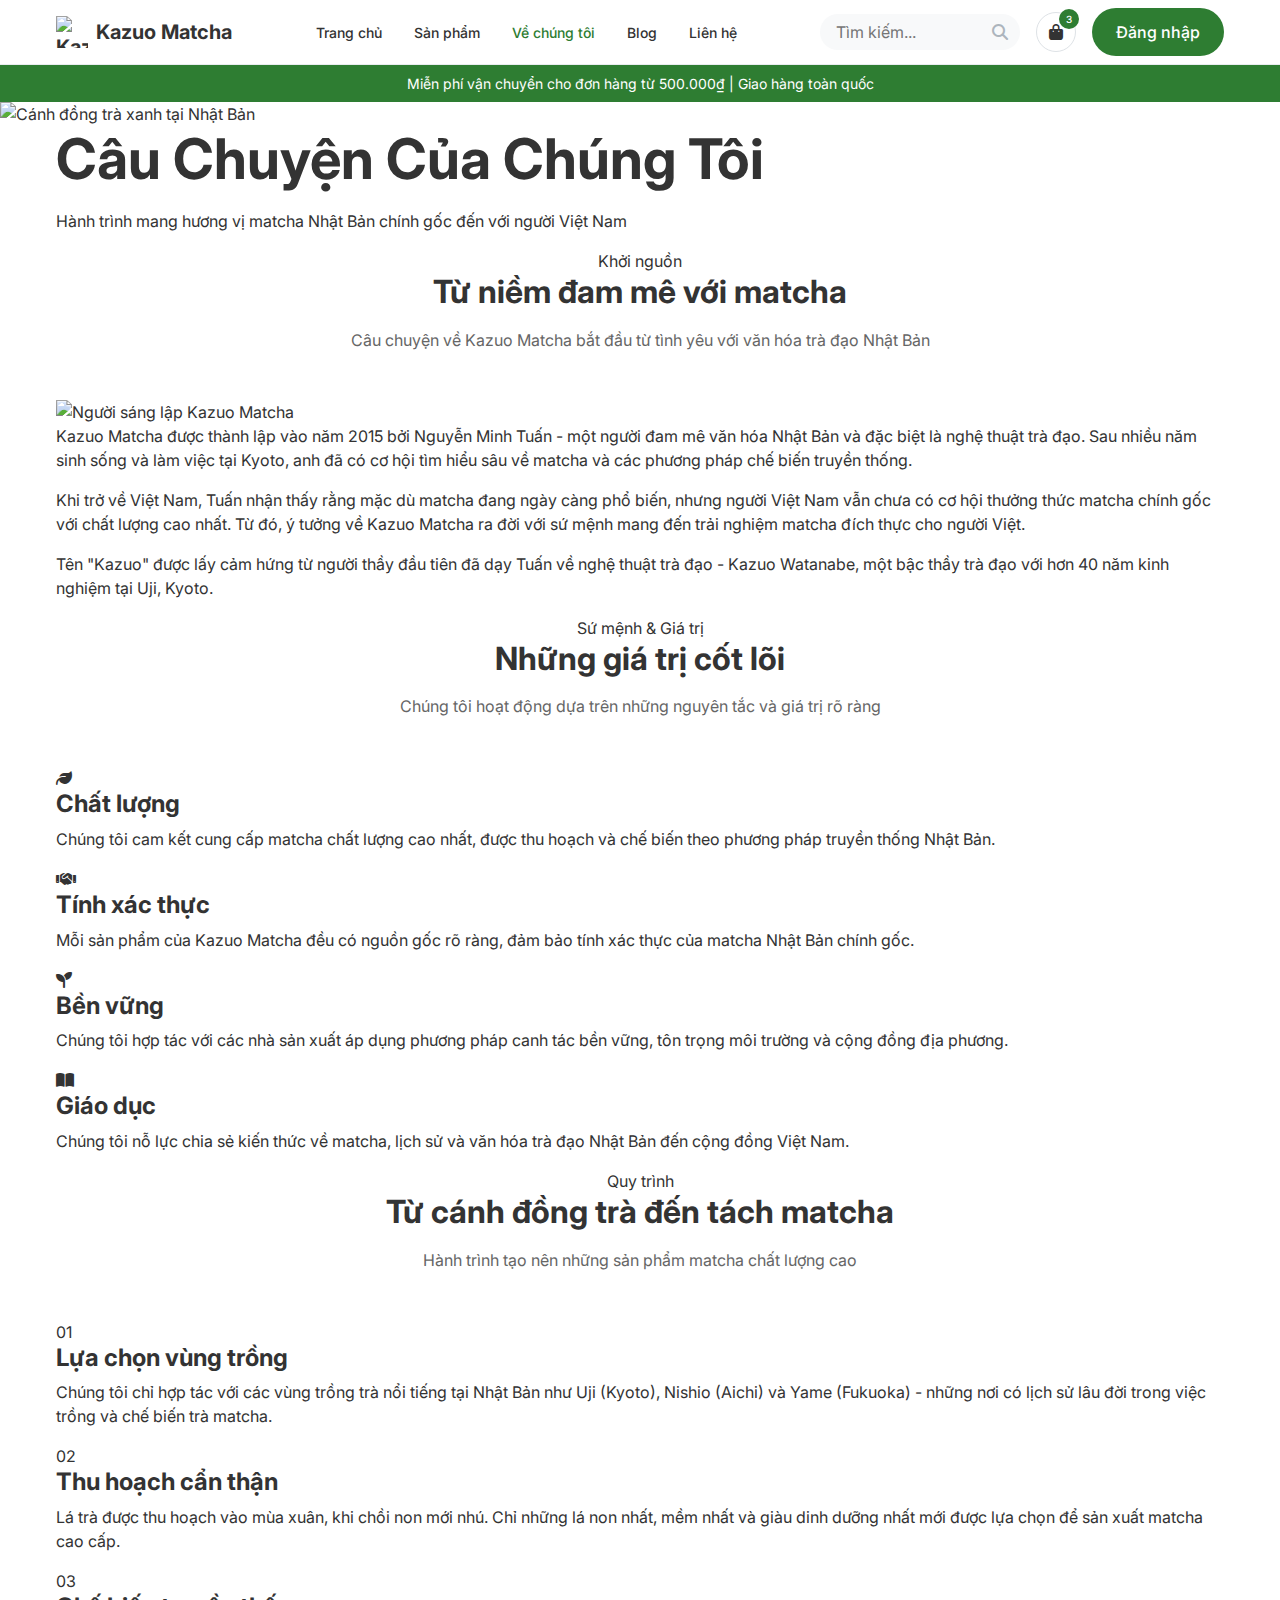
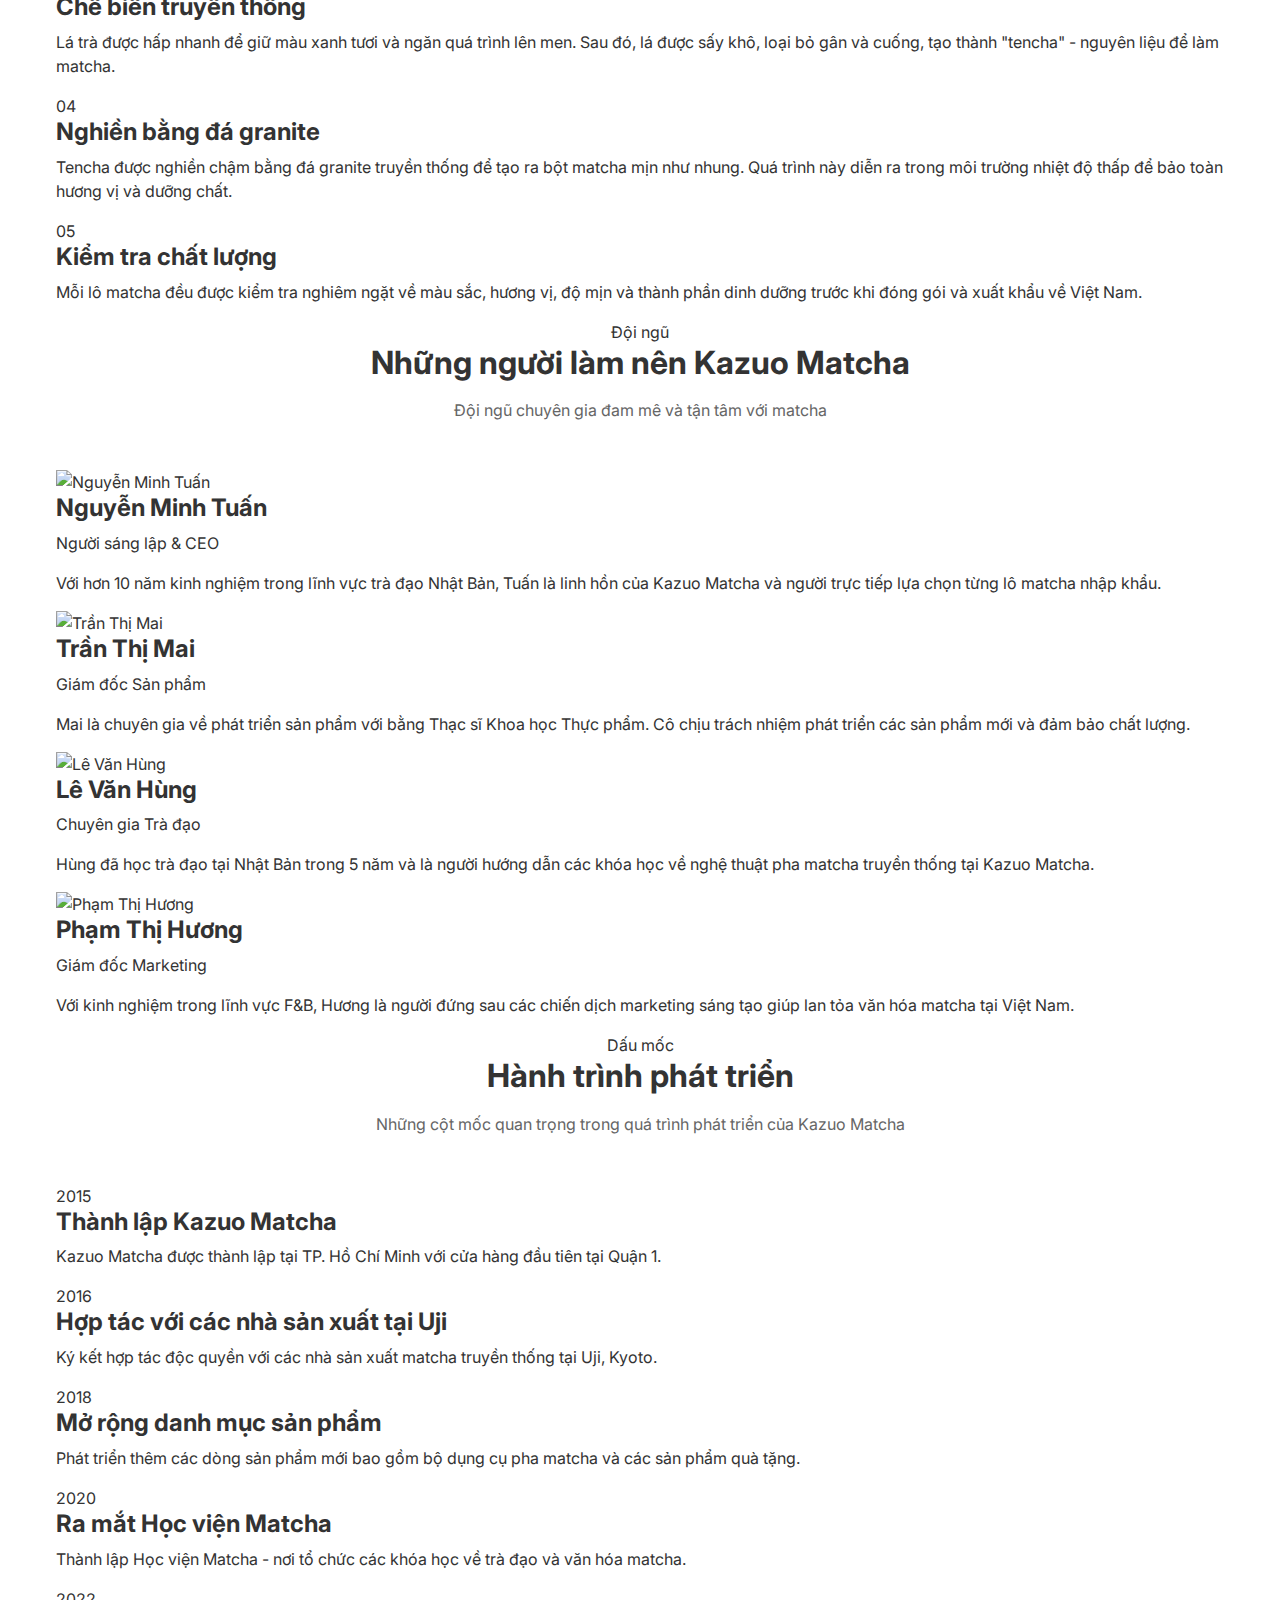
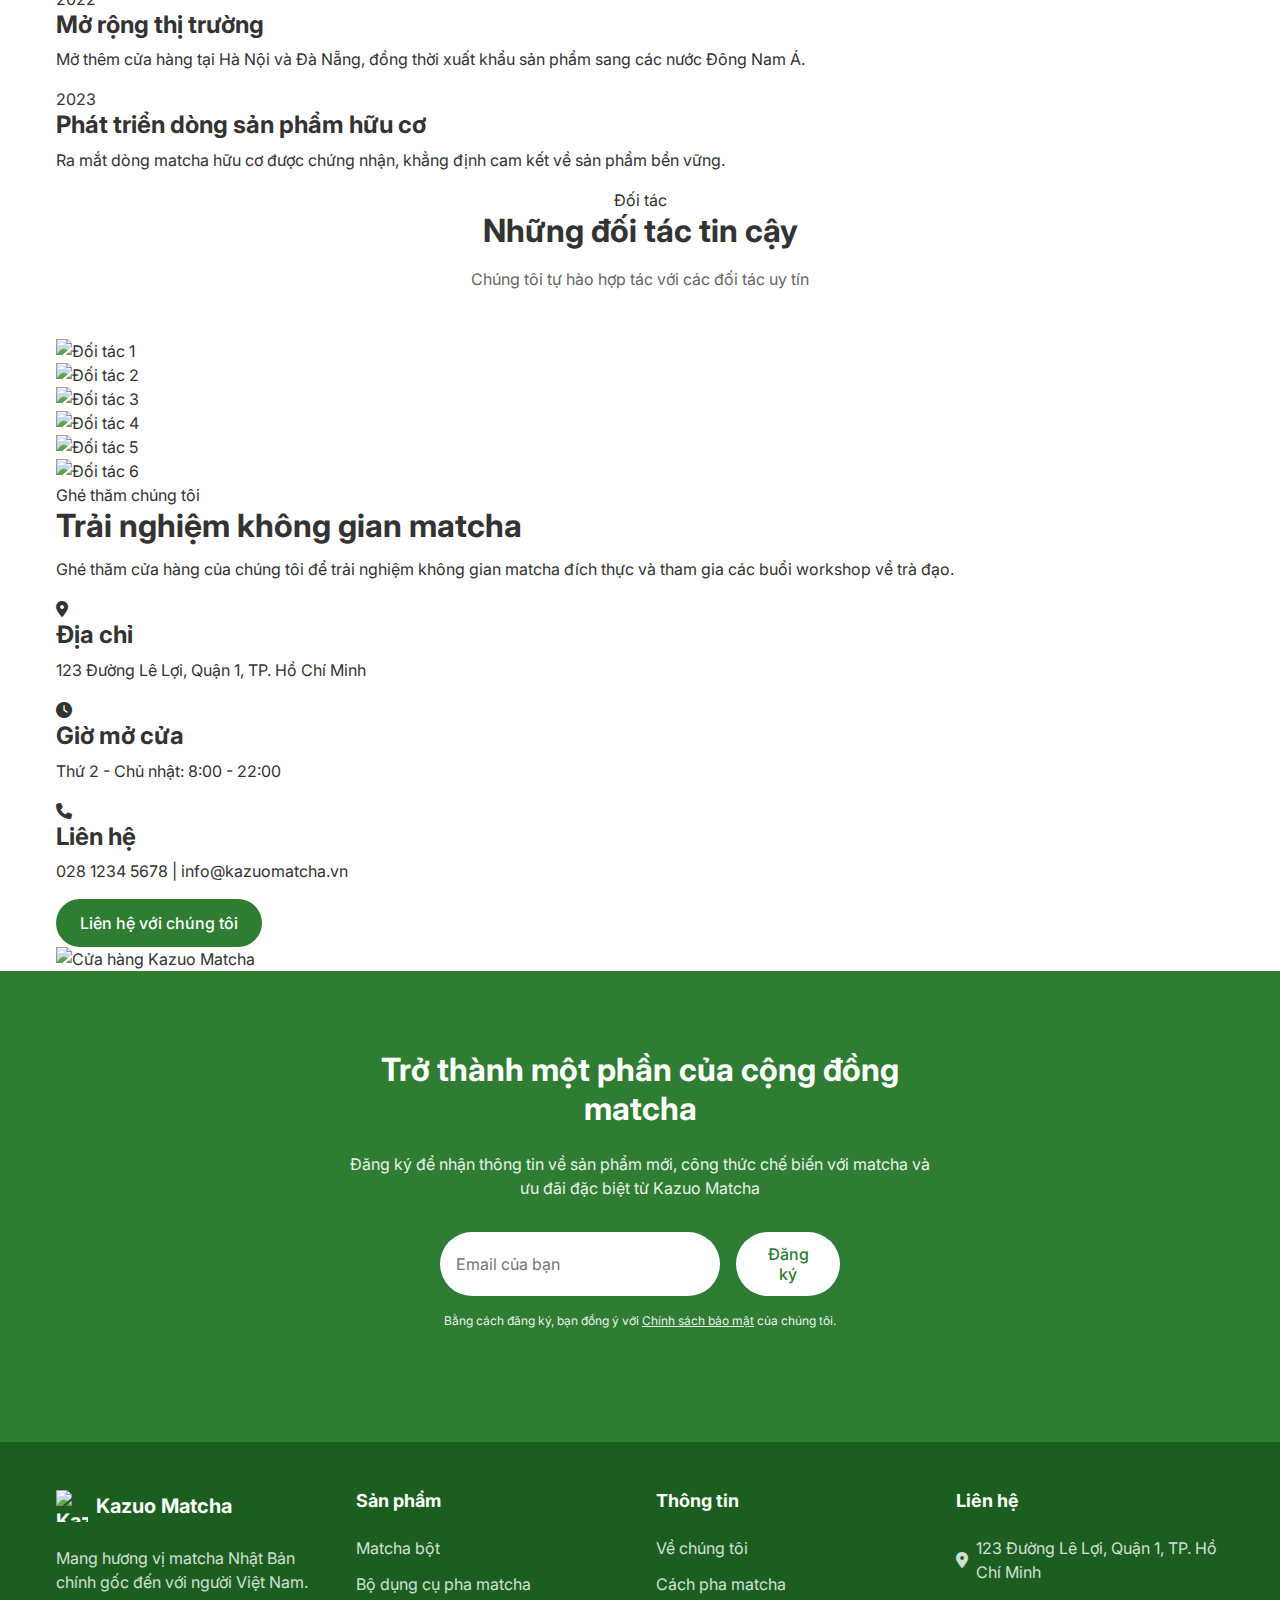
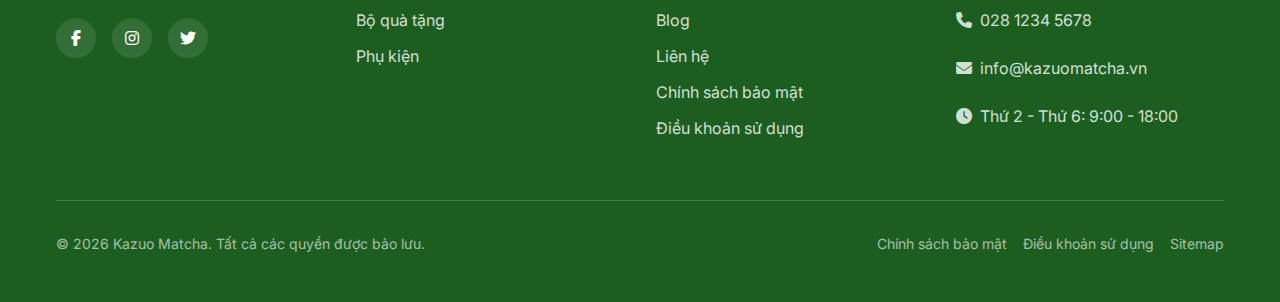
==== about.html @ 196b26e9 "first commit" ====
<!DOCTYPE html>
<html lang="vi">
<head>
  <meta charset="UTF-8">
  <meta name="viewport" content="width=device-width, initial-scale=1.0">
  <title>Về Chúng Tôi - Kazuo Matcha</title>
  <link rel="stylesheet" href="styles.css">
  <link rel="stylesheet" href="about.css">
  <link rel="stylesheet" href="https://cdnjs.cloudflare.com/ajax/libs/font-awesome/6.4.0/css/all.min.css">
  <link href="https://fonts.googleapis.com/css2?family=Inter:wght@400;500;600;700&display=swap" rel="stylesheet">
</head>
<body>
  <!-- Header -->
  <header class="header">
    <div class="container">
      <div class="header-content">
        <a href="/" class="logo">
          <img src="https://via.placeholder.com/32" alt="Kazuo Matcha Logo">
          <span>Kazuo Matcha</span>
        </a>
        <nav class="main-nav">
          <ul>
            <li><a href="/">Trang chủ</a></li>
            <li><a href="/products.html">Sản phẩm</a></li>
            <li><a href="/about.html" class="active">Về chúng tôi</a></li>
            <li><a href="/blog.html">Blog</a></li>
            <li><a href="/contact.html">Liên hệ</a></li>
          </ul>
        </nav>
        <div class="header-actions">
          <div class="search-box">
            <input type="text" placeholder="Tìm kiếm...">
            <button><i class="fas fa-search"></i></button>
          </div>
          <a href="/cart.html" class="cart-btn">
            <i class="fas fa-shopping-bag"></i>
            <span class="cart-count">3</span>
          </a>
          <a href="/login.html" class="btn btn-primary">Đăng nhập</a>
          <button class="mobile-menu-btn">
            <i class="fas fa-bars"></i>
          </button>
        </div>
      </div>
    </div>
  </header>

  <!-- Mobile Menu -->
  <div class="mobile-menu">
    <div class="mobile-menu-header">
      <a href="/" class="logo">
        <img src="https://via.placeholder.com/32" alt="Kazuo Matcha Logo">
        <span>Kazuo Matcha</span>
      </a>
      <button class="mobile-menu-close"><i class="fas fa-times"></i></button>
    </div>
    <nav>
      <ul>
        <li><a href="/">Trang chủ</a></li>
        <li><a href="/products.html">Sản phẩm</a></li>
        <li><a href="/about.html" class="active">Về chúng tôi</a></li>
        <li><a href="/blog.html">Blog</a></li>
        <li><a href="/contact.html">Liên hệ</a></li>
      </ul>
    </nav>
    <div class="mobile-menu-footer">
      <a href="/login.html" class="btn btn-primary btn-block">Đăng nhập</a>
    </div>
  </div>

  <main>
    <!-- Announcement Bar -->
    <div class="announcement-bar">
      <div class="container">
        Miễn phí vận chuyển cho đơn hàng từ 500.000₫ | Giao hàng toàn quốc
      </div>
    </div>

    <!-- Hero Section -->
    <section class="about-hero">
      <div class="about-hero-overlay"></div>
      <div class="about-hero-image">
        <img src="https://via.placeholder.com/1920x600" alt="Cánh đồng trà xanh tại Nhật Bản">
      </div>
      <div class="container">
        <div class="about-hero-content">
          <h1>Câu Chuyện Của Chúng Tôi</h1>
          <p>Hành trình mang hương vị matcha Nhật Bản chính gốc đến với người Việt Nam</p>
        </div>
      </div>
    </section>

    <!-- Our Story Section -->
    <section class="our-story">
      <div class="container">
        <div class="section-header text-center">
          <span class="section-label">Khởi nguồn</span>
          <h2>Từ niềm đam mê với matcha</h2>
          <p>Câu chuyện về Kazuo Matcha bắt đầu từ tình yêu với văn hóa trà đạo Nhật Bản</p>
        </div>
        <div class="story-content">
          <div class="story-image">
            <img src="https://via.placeholder.com/600x400" alt="Người sáng lập Kazuo Matcha">
          </div>
          <div class="story-text">
            <p>Kazuo Matcha được thành lập vào năm 2015 bởi Nguyễn Minh Tuấn - một người đam mê văn hóa Nhật Bản và đặc biệt là nghệ thuật trà đạo. Sau nhiều năm sinh sống và làm việc tại Kyoto, anh đã có cơ hội tìm hiểu sâu về matcha và các phương pháp chế biến truyền thống.</p>
            <p>Khi trở về Việt Nam, Tuấn nhận thấy rằng mặc dù matcha đang ngày càng phổ biến, nhưng người Việt Nam vẫn chưa có cơ hội thưởng thức matcha chính gốc với chất lượng cao nhất. Từ đó, ý tưởng về Kazuo Matcha ra đời với sứ mệnh mang đến trải nghiệm matcha đích thực cho người Việt.</p>
            <p>Tên "Kazuo" được lấy cảm hứng từ người thầy đầu tiên đã dạy Tuấn về nghệ thuật trà đạo - Kazuo Watanabe, một bậc thầy trà đạo với hơn 40 năm kinh nghiệm tại Uji, Kyoto.</p>
          </div>
        </div>
      </div>
    </section>

    <!-- Mission & Values -->
    <section class="mission-values">
      <div class="container">
        <div class="section-header text-center">
          <span class="section-label">Sứ mệnh & Giá trị</span>
          <h2>Những giá trị cốt lõi</h2>
          <p>Chúng tôi hoạt động dựa trên những nguyên tắc và giá trị rõ ràng</p>
        </div>
        <div class="values-grid">
          <div class="value-card">
            <div class="value-icon">
              <i class="fas fa-leaf"></i>
            </div>
            <h3>Chất lượng</h3>
            <p>Chúng tôi cam kết cung cấp matcha chất lượng cao nhất, được thu hoạch và chế biến theo phương pháp truyền thống Nhật Bản.</p>
          </div>
          <div class="value-card">
            <div class="value-icon">
              <i class="fas fa-handshake"></i>
            </div>
            <h3>Tính xác thực</h3>
            <p>Mỗi sản phẩm của Kazuo Matcha đều có nguồn gốc rõ ràng, đảm bảo tính xác thực của matcha Nhật Bản chính gốc.</p>
          </div>
          <div class="value-card">
            <div class="value-icon">
              <i class="fas fa-seedling"></i>
            </div>
            <h3>Bền vững</h3>
            <p>Chúng tôi hợp tác với các nhà sản xuất áp dụng phương pháp canh tác bền vững, tôn trọng môi trường và cộng đồng địa phương.</p>
          </div>
          <div class="value-card">
            <div class="value-icon">
              <i class="fas fa-book-open"></i>
            </div>
            <h3>Giáo dục</h3>
            <p>Chúng tôi nỗ lực chia sẻ kiến thức về matcha, lịch sử và văn hóa trà đạo Nhật Bản đến cộng đồng Việt Nam.</p>
          </div>
        </div>
      </div>
    </section>

    <!-- Our Process -->
    <section class="our-process">
      <div class="container">
        <div class="section-header text-center">
          <span class="section-label">Quy trình</span>
          <h2>Từ cánh đồng trà đến tách matcha</h2>
          <p>Hành trình tạo nên những sản phẩm matcha chất lượng cao</p>
        </div>
        <div class="process-timeline">
          <div class="timeline-item">
            <div class="timeline-number">01</div>
            <div class="timeline-content">
              <h3>Lựa chọn vùng trồng</h3>
              <p>Chúng tôi chỉ hợp tác với các vùng trồng trà nổi tiếng tại Nhật Bản như Uji (Kyoto), Nishio (Aichi) và Yame (Fukuoka) - những nơi có lịch sử lâu đời trong việc trồng và chế biến trà matcha.</p>
            </div>
          </div>
          <div class="timeline-item">
            <div class="timeline-number">02</div>
            <div class="timeline-content">
              <h3>Thu hoạch cẩn thận</h3>
              <p>Lá trà được thu hoạch vào mùa xuân, khi chồi non mới nhú. Chỉ những lá non nhất, mềm nhất và giàu dinh dưỡng nhất mới được lựa chọn để sản xuất matcha cao cấp.</p>
            </div>
          </div>
          <div class="timeline-item">
            <div class="timeline-number">03</div>
            <div class="timeline-content">
              <h3>Chế biến truyền thống</h3>
              <p>Lá trà được hấp nhanh để giữ màu xanh tươi và ngăn quá trình lên men. Sau đó, lá được sấy khô, loại bỏ gân và cuống, tạo thành "tencha" - nguyên liệu để làm matcha.</p>
            </div>
          </div>
          <div class="timeline-item">
            <div class="timeline-number">04</div>
            <div class="timeline-content">
              <h3>Nghiền bằng đá granite</h3>
              <p>Tencha được nghiền chậm bằng đá granite truyền thống để tạo ra bột matcha mịn như nhung. Quá trình này diễn ra trong môi trường nhiệt độ thấp để bảo toàn hương vị và dưỡng chất.</p>
            </div>
          </div>
          <div class="timeline-item">
            <div class="timeline-number">05</div>
            <div class="timeline-content">
              <h3>Kiểm tra chất lượng</h3>
              <p>Mỗi lô matcha đều được kiểm tra nghiêm ngặt về màu sắc, hương vị, độ mịn và thành phần dinh dưỡng trước khi đóng gói và xuất khẩu về Việt Nam.</p>
            </div>
          </div>
        </div>
      </div>
    </section>

    <!-- Our Team -->
    <section class="our-team">
      <div class="container">
        <div class="section-header text-center">
          <span class="section-label">Đội ngũ</span>
          <h2>Những người làm nên Kazuo Matcha</h2>
          <p>Đội ngũ chuyên gia đam mê và tận tâm với matcha</p>
        </div>
        <div class="team-grid">
          <div class="team-member">
            <div class="member-image">
              <img src="https://via.placeholder.com/300x300" alt="Nguyễn Minh Tuấn">
            </div>
            <h3>Nguyễn Minh Tuấn</h3>
            <p class="member-title">Người sáng lập & CEO</p>
            <p class="member-bio">Với hơn 10 năm kinh nghiệm trong lĩnh vực trà đạo Nhật Bản, Tuấn là linh hồn của Kazuo Matcha và người trực tiếp lựa chọn từng lô matcha nhập khẩu.</p>
          </div>
          <div class="team-member">
            <div class="member-image">
              <img src="https://via.placeholder.com/300x300" alt="Trần Thị Mai">
            </div>
            <h3>Trần Thị Mai</h3>
            <p class="member-title">Giám đốc Sản phẩm</p>
            <p class="member-bio">Mai là chuyên gia về phát triển sản phẩm với bằng Thạc sĩ Khoa học Thực phẩm. Cô chịu trách nhiệm phát triển các sản phẩm mới và đảm bảo chất lượng.</p>
          </div>
          <div class="team-member">
            <div class="member-image">
              <img src="https://via.placeholder.com/300x300" alt="Lê Văn Hùng">
            </div>
            <h3>Lê Văn Hùng</h3>
            <p class="member-title">Chuyên gia Trà đạo</p>
            <p class="member-bio">Hùng đã học trà đạo tại Nhật Bản trong 5 năm và là người hướng dẫn các khóa học về nghệ thuật pha matcha truyền thống tại Kazuo Matcha.</p>
          </div>
          <div class="team-member">
            <div class="member-image">
              <img src="https://via.placeholder.com/300x300" alt="Phạm Thị Hương">
            </div>
            <h3>Phạm Thị Hương</h3>
            <p class="member-title">Giám đốc Marketing</p>
            <p class="member-bio">Với kinh nghiệm trong lĩnh vực F&B, Hương là người đứng sau các chiến dịch marketing sáng tạo giúp lan tỏa văn hóa matcha tại Việt Nam.</p>
          </div>
        </div>
      </div>
    </section>

    <!-- Milestones -->
    <section class="milestones">
      <div class="container">
        <div class="section-header text-center">
          <span class="section-label">Dấu mốc</span>
          <h2>Hành trình phát triển</h2>
          <p>Những cột mốc quan trọng trong quá trình phát triển của Kazuo Matcha</p>
        </div>
        <div class="milestone-timeline">
          <div class="milestone-item">
            <div class="milestone-year">2015</div>
            <div class="milestone-content">
              <h3>Thành lập Kazuo Matcha</h3>
              <p>Kazuo Matcha được thành lập tại TP. Hồ Chí Minh với cửa hàng đầu tiên tại Quận 1.</p>
            </div>
          </div>
          <div class="milestone-item">
            <div class="milestone-year">2016</div>
            <div class="milestone-content">
              <h3>Hợp tác với các nhà sản xuất tại Uji</h3>
              <p>Ký kết hợp tác độc quyền với các nhà sản xuất matcha truyền thống tại Uji, Kyoto.</p>
            </div>
          </div>
          <div class="milestone-item">
            <div class="milestone-year">2018</div>
            <div class="milestone-content">
              <h3>Mở rộng danh mục sản phẩm</h3>
              <p>Phát triển thêm các dòng sản phẩm mới bao gồm bộ dụng cụ pha matcha và các sản phẩm quà tặng.</p>
            </div>
          </div>
          <div class="milestone-item">
            <div class="milestone-year">2020</div>
            <div class="milestone-content">
              <h3>Ra mắt Học viện Matcha</h3>
              <p>Thành lập Học viện Matcha - nơi tổ chức các khóa học về trà đạo và văn hóa matcha.</p>
            </div>
          </div>
          <div class="milestone-item">
            <div class="milestone-year">2022</div>
            <div class="milestone-content">
              <h3>Mở rộng thị trường</h3>
              <p>Mở thêm cửa hàng tại Hà Nội và Đà Nẵng, đồng thời xuất khẩu sản phẩm sang các nước Đông Nam Á.</p>
            </div>
          </div>
          <div class="milestone-item">
            <div class="milestone-year">2023</div>
            <div class="milestone-content">
              <h3>Phát triển dòng sản phẩm hữu cơ</h3>
              <p>Ra mắt dòng matcha hữu cơ được chứng nhận, khẳng định cam kết về sản phẩm bền vững.</p>
            </div>
          </div>
        </div>
      </div>
    </section>

    <!-- Partners -->
    <section class="partners">
      <div class="container">
        <div class="section-header text-center">
          <span class="section-label">Đối tác</span>
          <h2>Những đối tác tin cậy</h2>
          <p>Chúng tôi tự hào hợp tác với các đối tác uy tín</p>
        </div>
        <div class="partners-grid">
          <div class="partner-logo">
            <img src="https://via.placeholder.com/200x100?text=Partner+1" alt="Đối tác 1">
          </div>
          <div class="partner-logo">
            <img src="https://via.placeholder.com/200x100?text=Partner+2" alt="Đối tác 2">
          </div>
          <div class="partner-logo">
            <img src="https://via.placeholder.com/200x100?text=Partner+3" alt="Đối tác 3">
          </div>
          <div class="partner-logo">
            <img src="https://via.placeholder.com/200x100?text=Partner+4" alt="Đối tác 4">
          </div>
          <div class="partner-logo">
            <img src="https://via.placeholder.com/200x100?text=Partner+5" alt="Đối tác 5">
          </div>
          <div class="partner-logo">
            <img src="https://via.placeholder.com/200x100?text=Partner+6" alt="Đối tác 6">
          </div>
        </div>
      </div>
    </section>

    <!-- Visit Us -->
    <section class="visit-us">
      <div class="container">
        <div class="visit-us-content">
          <div class="visit-us-text">
            <span class="section-label">Ghé thăm chúng tôi</span>
            <h2>Trải nghiệm không gian matcha</h2>
            <p>Ghé thăm cửa hàng của chúng tôi để trải nghiệm không gian matcha đích thực và tham gia các buổi workshop về trà đạo.</p>
            <div class="visit-info">
              <div class="visit-info-item">
                <i class="fas fa-map-marker-alt"></i>
                <div>
                  <h3>Địa chỉ</h3>
                  <p>123 Đường Lê Lợi, Quận 1, TP. Hồ Chí Minh</p>
                </div>
              </div>
              <div class="visit-info-item">
                <i class="fas fa-clock"></i>
                <div>
                  <h3>Giờ mở cửa</h3>
                  <p>Thứ 2 - Chủ nhật: 8:00 - 22:00</p>
                </div>
              </div>
              <div class="visit-info-item">
                <i class="fas fa-phone"></i>
                <div>
                  <h3>Liên hệ</h3>
                  <p>028 1234 5678 | info@kazuomatcha.vn</p>
                </div>
              </div>
            </div>
            <a href="/contact.html" class="btn btn-primary">Liên hệ với chúng tôi</a>
          </div>
          <div class="visit-us-image">
            <img src="https://via.placeholder.com/600x400" alt="Cửa hàng Kazuo Matcha">
          </div>
        </div>
      </div>
    </section>

    <!-- CTA Section -->
    <section class="cta">
      <div class="container">
        <div class="cta-content">
          <h2>Trở thành một phần của cộng đồng matcha</h2>
          <p>Đăng ký để nhận thông tin về sản phẩm mới, công thức chế biến với matcha và ưu đãi đặc biệt từ Kazuo Matcha</p>
          <form class="newsletter-form">
            <input type="email" placeholder="Email của bạn" required>
            <button type="submit" class="btn btn-light">Đăng ký</button>
          </form>
          <p class="privacy-note">Bằng cách đăng ký, bạn đồng ý với <a href="/privacy.html">Chính sách bảo mật</a> của chúng tôi.</p>
        </div>
      </div>
    </section>
  </main>

  <!-- Footer -->
  <footer class="footer">
    <div class="container">
      <div class="footer-content">
        <div class="footer-column">
          <div class="footer-logo">
            <img src="https://via.placeholder.com/32" alt="Kazuo Matcha Logo">
            <span>Kazuo Matcha</span>
          </div>
          <p>Mang hương vị matcha Nhật Bản chính gốc đến với người Việt Nam.</p>
          <div class="social-links">
            <a href="#"><i class="fab fa-facebook-f"></i></a>
            <a href="#"><i class="fab fa-instagram"></i></a>
            <a href="#"><i class="fab fa-twitter"></i></a>
          </div>
        </div>
        <div class="footer-column">
          <h3>Sản phẩm</h3>
          <ul>
            <li><a href="#">Matcha bột</a></li>
            <li><a href="#">Bộ dụng cụ pha matcha</a></li>
            <li><a href="#">Bộ quà tặng</a></li>
            <li><a href="#">Phụ kiện</a></li>
          </ul>
        </div>
        <div class="footer-column">
          <h3>Thông tin</h3>
          <ul>
            <li><a href="#">Về chúng tôi</a></li>
            <li><a href="#">Cách pha matcha</a></li>
            <li><a href="#">Blog</a></li>
            <li><a href="#">Liên hệ</a></li>
            <li><a href="#">Chính sách bảo mật</a></li>
            <li><a href="#">Điều khoản sử dụng</a></li>
          </ul>
        </div>
        <div class="footer-column">
          <h3>Liên hệ</h3>
          <address>
            <p><i class="fas fa-map-marker-alt"></i> 123 Đường Lê Lợi, Quận 1, TP. Hồ Chí Minh</p>
            <p><i class="fas fa-phone"></i> 028 1234 5678</p>
            <p><i class="fas fa-envelope"></i> info@kazuomatcha.vn</p>
            <p><i class="fas fa-clock"></i> Thứ 2 - Thứ 6: 9:00 - 18:00</p>
          </address>
        </div>
      </div>
      <div class="footer-bottom">
        <p>&copy; <span id="current-year"></span> Kazuo Matcha. Tất cả các quyền được bảo lưu.</p>
        <div class="footer-links">
          <a href="#">Chính sách bảo mật</a>
          <a href="#">Điều khoản sử dụng</a>
          <a href="#">Sitemap</a>
        </div>
      </div>
    </div>
  </footer>

  <script src="script.js"></script>
</body>
</html>
---- styles.css ----
/* Base Styles */
:root {
    --primary: #2e7d32;
    --primary-dark: #1b5e20;
    --primary-light: #4caf50;
    --primary-bg: rgba(46, 125, 50, 0.1);
    --secondary: #f5f5f5;
    --text: #333333;
    --text-light: #666666;
    --text-lighter: #999999;
    --white: #ffffff;
    --black: #000000;
    --gray-100: #f8f9fa;
    --gray-200: #e9ecef;
    --gray-300: #dee2e6;
    --gray-400: #ced4da;
    --gray-500: #adb5bd;
    --gray-600: #6c757d;
    --gray-700: #495057;
    --gray-800: #343a40;
    --gray-900: #212529;
    --red: #dc3545;
    --yellow: #ffc107;
    --amber: #ff9800;
    --green-900: #1b5e20;
    --border-radius: 0.5rem;
    --border-radius-lg: 0.75rem;
    --border-radius-xl: 1rem;
    --border-radius-full: 9999px;
    --box-shadow: 0 4px 6px -1px rgba(0, 0, 0, 0.1), 0 2px 4px -1px rgba(0, 0, 0, 0.06);
    --box-shadow-md: 0 10px 15px -3px rgba(0, 0, 0, 0.1), 0 4px 6px -2px rgba(0, 0, 0, 0.05);
    --transition: all 0.3s ease;
  }
  
  * {
    margin: 0;
    padding: 0;
    box-sizing: border-box;
  }
  
  html {
    font-size: 16px;
    scroll-behavior: smooth;
  }
  
  body {
    font-family: "Inter", sans-serif;
    line-height: 1.5;
    color: var(--text);
    background-color: var(--white);
  }
  
  a {
    text-decoration: none;
    color: inherit;
    transition: var(--transition);
  }
  
  ul {
    list-style: none;
  }
  
  img {
    max-width: 100%;
    height: auto;
    display: block;
  }
  
  button,
  input,
  textarea,
  select {
    font-family: inherit;
    font-size: inherit;
    outline: none;
    border: none;
  }
  
  button {
    cursor: pointer;
    background: none;
  }
  
  .container {
    width: 100%;
    max-width: 1200px;
    margin: 0 auto;
    padding: 0 1rem;
  }
  
  .text-center {
    text-align: center;
  }
  
  /* Typography */
  h1,
  h2,
  h3,
  h4,
  h5,
  h6 {
    font-weight: 700;
    line-height: 1.2;
  }
  
  h1 {
    font-size: 2.5rem;
    margin-bottom: 1rem;
  }
  
  h2 {
    font-size: 2rem;
    margin-bottom: 0.75rem;
  }
  
  h3 {
    font-size: 1.5rem;
    margin-bottom: 0.5rem;
  }
  
  p {
    margin-bottom: 1rem;
  }
  
  /* Buttons */
  .btn {
    display: inline-flex;
    align-items: center;
    justify-content: center;
    padding: 0.75rem 1.5rem;
    border-radius: var(--border-radius-full);
    font-weight: 500;
    transition: var(--transition);
    text-align: center;
  }
  
  .btn-sm {
    padding: 0.5rem 1rem;
    font-size: 0.875rem;
  }
  
  .btn-block {
    display: block;
    width: 100%;
  }
  
  .btn-primary {
    background-color: var(--primary);
    color: var(--white);
  }
  
  .btn-primary:hover {
    background-color: var(--primary-dark);
  }
  
  .btn-secondary {
    background-color: var(--secondary);
    color: var(--text);
  }
  
  .btn-secondary:hover {
    background-color: var(--gray-300);
  }
  
  .btn-light {
    background-color: var(--white);
    color: var(--primary);
  }
  
  .btn-light:hover {
    background-color: var(--gray-100);
  }
  
  .btn-outline {
    background-color: transparent;
    border: 1px solid var(--gray-300);
    color: var(--text);
  }
  
  .btn-outline:hover {
    background-color: var(--gray-100);
  }
  
  .btn-outline-light {
    background-color: transparent;
    border: 1px solid var(--white);
    color: var(--white);
  }
  
  .btn-outline-light:hover {
    background-color: rgba(255, 255, 255, 0.2);
  }
  
  /* Badges */
  .badge {
    display: inline-block;
    padding: 0.25rem 0.75rem;
    border-radius: var(--border-radius-full);
    font-size: 0.75rem;
    font-weight: 500;
    background-color: rgba(255, 255, 255, 0.2);
    color: var(--white);
  }
  
  .product-badge {
    position: absolute;
    top: 0.75rem;
    left: 0.75rem;
    z-index: 10;
    padding: 0.25rem 0.75rem;
    border-radius: var(--border-radius-full);
    font-size: 0.75rem;
    font-weight: 500;
  }
  
  .bestseller {
    background-color: var(--primary);
    color: var(--white);
  }
  
  .sale {
    background-color: var(--red);
    color: var(--white);
  }
  
  .new {
    background-color: var(--amber);
    color: var(--white);
  }
  
  /* Header */
  .header {
    position: sticky;
    top: 0;
    z-index: 100;
    background-color: var(--white);
    border-bottom: 1px solid var(--gray-200);
    backdrop-filter: blur(10px);
  }
  
  .header-content {
    display: flex;
    align-items: center;
    justify-content: space-between;
    height: 4rem;
  }
  
  .logo {
    display: flex;
    align-items: center;
    gap: 0.5rem;
    font-weight: 700;
    font-size: 1.25rem;
  }
  
  .logo img {
    width: 2rem;
    height: 2rem;
  }
  
  .main-nav {
    display: none;
  }
  
  .main-nav ul {
    display: flex;
    gap: 2rem;
  }
  
  .main-nav a {
    font-size: 0.875rem;
    font-weight: 500;
  }
  
  .main-nav a:hover,
  .main-nav a.active {
    color: var(--primary);
  }
  
  .header-actions {
    display: flex;
    align-items: center;
    gap: 1rem;
  }
  
  .search-box {
    position: relative;
    display: none;
  }
  
  .search-box input {
    width: 200px;
    padding: 0.5rem 1rem;
    border-radius: var(--border-radius-full);
    background-color: var(--gray-100);
  }
  
  .search-box button {
    position: absolute;
    right: 0.75rem;
    top: 50%;
    transform: translateY(-50%);
    color: var(--gray-500);
  }
  
  .cart-btn {
    position: relative;
    display: flex;
    align-items: center;
    justify-content: center;
    width: 2.5rem;
    height: 2.5rem;
    border-radius: 50%;
    border: 1px solid var(--gray-300);
  }
  
  .cart-count {
    position: absolute;
    top: -0.25rem;
    right: -0.25rem;
    width: 1.25rem;
    height: 1.25rem;
    border-radius: 50%;
    background-color: var(--primary);
    color: var(--white);
    font-size: 0.625rem;
    font-weight: 500;
    display: flex;
    align-items: center;
    justify-content: center;
  }
  
  .mobile-menu-btn {
    display: flex;
    align-items: center;
    justify-content: center;
    width: 2.5rem;
    height: 2.5rem;
    border-radius: 50%;
    border: 1px solid var(--gray-300);
  }
  
  /* Mobile Menu */
  .mobile-menu {
    position: fixed;
    top: 0;
    left: 0;
    width: 100%;
    height: 100%;
    background-color: var(--white);
    z-index: 200;
    padding: 1.5rem;
    display: none;
    flex-direction: column;
  }
  
  .mobile-menu.active {
    display: flex;
  }
  
  .mobile-menu-header {
    display: flex;
    align-items: center;
    justify-content: space-between;
    margin-bottom: 2rem;
  }
  
  .mobile-menu-close {
    width: 2.5rem;
    height: 2.5rem;
    border-radius: 50%;
    border: 1px solid var(--gray-300);
    display: flex;
    align-items: center;
    justify-content: center;
  }
  
  .mobile-menu nav {
    flex: 1;
  }
  
  .mobile-menu ul {
    display: flex;
    flex-direction: column;
    gap: 1.5rem;
  }
  
  .mobile-menu a {
    font-size: 1.125rem;
    font-weight: 500;
  }
  
  .mobile-menu a:hover,
  .mobile-menu a.active {
    color: var(--primary);
  }
  
  .mobile-menu-footer {
    margin-top: 2rem;
  }
  
  /* Announcement Bar */
  .announcement-bar {
    background-color: var(--primary);
    color: var(--white);
    padding: 0.5rem 0;
    text-align: center;
    font-size: 0.875rem;
  }
  
  /* Hero Section */
  .hero {
    position: relative;
    height: 700px;
  }
  
  .hero-overlay {
    position: absolute;
    top: 0;
    left: 0;
    width: 100%;
    height: 100%;
    background: linear-gradient(to right, rgba(27, 94, 32, 0.8), rgba(46, 125, 50, 0.6));
    z-index: 1;
  }
  
  .hero-image {
    position: absolute;
    top: 0;
    left: 0;
    width: 100%;
    height: 100%;
  }
  
  .hero-image img {
    width: 100%;
    height: 100%;
    object-fit: cover;
  }
  
  .hero-content {
    position: relative;
    z-index: 2;
    color: var(--white);
    max-width: 600px;
    padding: 4rem 0;
    height: 100%;
    display: flex;
    flex-direction: column;
    justify-content: center;
  }
  
  .hero h1 {
    font-size: 2.5rem;
    line-height: 1.2;
    margin-bottom: 1.5rem;
  }
  
  .hero p {
    font-size: 1.125rem;
    margin-bottom: 2rem;
    opacity: 0.9;
  }
  
  .hero-buttons {
    display: flex;
    flex-direction: column;
    gap: 1rem;
  }
  
  .hero-gradient-bottom {
    position: absolute;
    bottom: 0;
    left: 0;
    width: 100%;
    height: 6rem;
    background: linear-gradient(to top, var(--white), transparent);
    z-index: 1;
  }
  
  /* Features */
  .features {
    padding: 3rem 0;
    border-bottom: 1px solid var(--gray-200);
  }
  
  .features-grid {
    display: grid;
    grid-template-columns: 1fr;
    gap: 2rem;
  }
  
  .feature {
    display: flex;
    align-items: center;
    gap: 1rem;
  }
  
  .feature-icon {
    width: 3rem;
    height: 3rem;
    border-radius: 50%;
    background-color: var(--primary-bg);
    color: var(--primary);
    display: flex;
    align-items: center;
    justify-content: center;
    font-size: 1.25rem;
  }
  
  .feature-content h3 {
    font-weight: 500;
    margin-bottom: 0.25rem;
  }
  
  .feature-content p {
    font-size: 0.875rem;
    color: var(--text-light);
    margin-bottom: 0;
  }
  
  /* Section Headers */
  .section-header {
    margin-bottom: 3rem;
  }
  
  .section-header h2 {
    margin-bottom: 1rem;
  }
  
  .section-header p {
    color: var(--text-light);
    max-width: 600px;
    margin-left: auto;
    margin-right: auto;
  }
  
  .section-header-with-link {
    display: flex;
    flex-direction: column;
    margin-bottom: 3rem;
  }
  
  .view-all {
    display: none;
    align-items: center;
    color: var(--primary);
    font-weight: 500;
  }
  
  .view-all i {
    margin-left: 0.5rem;
  }
  
  .view-all-mobile {
    text-align: center;
    margin-top: 2rem;
  }
  
  /* Categories */
  .categories {
    padding: 4rem 0;
  }
  
  .categories-grid {
    display: grid;
    grid-template-columns: 1fr;
    gap: 2rem;
  }
  
  .category-card {
    display: block;
  }
  
  .category-image {
    position: relative;
    height: 20rem;
    border-radius: var(--border-radius-xl);
    overflow: hidden;
  }
  
  .category-image img {
    width: 100%;
    height: 100%;
    object-fit: cover;
    transition: transform 0.3s ease;
  }
  
  .category-card:hover .category-image img {
    transform: scale(1.05);
  }
  
  .category-overlay {
    position: absolute;
    bottom: 0;
    left: 0;
    width: 100%;
    padding: 1.5rem;
    background: linear-gradient(to top, rgba(0, 0, 0, 0.7), transparent);
    color: var(--white);
  }
  
  .category-overlay h3 {
    font-size: 1.25rem;
    margin-bottom: 0.25rem;
  }
  
  .category-overlay p {
    font-size: 0.875rem;
    opacity: 0.8;
    margin-bottom: 0.75rem;
  }
  
  .view-more {
    font-size: 0.875rem;
    font-weight: 500;
    display: flex;
    align-items: center;
  }
  
  .view-more i {
    margin-left: 0.25rem;
    font-size: 0.75rem;
  }
  
  /* Featured Products */
  .featured-products {
    padding: 4rem 0;
    background-color: rgba(0, 0, 0, 0.03);
  }
  
  .products-grid {
    display: grid;
    grid-template-columns: 1fr;
    gap: 2rem;
  }
  
  .product-card {
    background-color: var(--white);
    border-radius: var(--border-radius-xl);
    overflow: hidden;
    transition: var(--transition);
  }
  
  .product-card:hover {
    box-shadow: var(--box-shadow);
  }
  
  .product-image {
    position: relative;
    height: 20rem;
    background-color: var(--gray-100);
    overflow: hidden;
  }
  
  .product-image img {
    width: 100%;
    height: 100%;
    object-fit: cover;
    transition: transform 0.3s ease;
  }
  
  .product-card:hover .product-image img {
    transform: scale(1.05);
  }
  
  .product-actions {
    position: absolute;
    top: 0;
    left: 0;
    width: 100%;
    height: 100%;
    background-color: rgba(0, 0, 0, 0.4);
    display: flex;
    flex-direction: column;
    align-items: center;
    justify-content: center;
    gap: 0.5rem;
    opacity: 0;
    transition: opacity 0.3s ease;
  }
  
  .product-card:hover .product-actions {
    opacity: 1;
  }
  
  .product-info {
    padding: 1rem;
  }
  
  .product-rating {
    display: flex;
    align-items: center;
    margin-bottom: 0.25rem;
    color: #ffc107;
    font-size: 0.75rem;
  }
  
  .product-rating span {
    color: var(--text-lighter);
    margin-left: 0.25rem;
  }
  
  .product-info h3 {
    font-size: 1rem;
    font-weight: 500;
    margin-bottom: 0.25rem;
  }
  
  .product-info h3 a:hover {
    color: var(--primary);
  }
  
  .product-info p {
    font-size: 0.875rem;
    color: var(--text-light);
    margin-bottom: 0.5rem;
  }
  
  .product-price {
    font-weight: 600;
    display: flex;
    align-items: center;
    gap: 0.5rem;
  }
  
  .old-price {
    text-decoration: line-through;
    color: var(--text-lighter);
    font-weight: 400;
    font-size: 0.875rem;
  }
  
  /* About Section */
  .about {
    padding: 5rem 0;
  }
  
  .about-grid {
    display: grid;
    grid-template-columns: 1fr;
    gap: 3rem;
  }
  
  .about-image {
    position: relative;
  }
  
  .about-image img {
    width: 100%;
    border-radius: var(--border-radius-xl);
    position: relative;
    z-index: 1;
  }
  
  .about-image-decoration {
    position: absolute;
    width: 6rem;
    height: 6rem;
    border-radius: 50%;
    background-color: var(--primary-bg);
    z-index: 0;
  }
  
  .top-left {
    top: -1.5rem;
    left: -1.5rem;
  }
  
  .bottom-right {
    bottom: -1.5rem;
    right: -1.5rem;
    width: 8rem;
    height: 8rem;
  }
  
  .about-label {
    display: inline-block;
    padding: 0.25rem 0.75rem;
    border-radius: var(--border-radius-full);
    background-color: var(--primary-bg);
    color: var(--primary);
    font-size: 0.875rem;
    font-weight: 500;
    margin-bottom: 1rem;
  }
  
  .about-content h2 {
    font-size: 1.75rem;
    margin-bottom: 1.5rem;
  }
  
  .about-content p {
    color: var(--text-light);
    margin-bottom: 1.5rem;
  }
  
  .about-stats {
    display: grid;
    grid-template-columns: 1fr 1fr;
    gap: 1.5rem;
    margin-bottom: 2rem;
  }
  
  .stat-number {
    font-size: 1.5rem;
    font-weight: 700;
    color: var(--primary);
    display: block;
  }
  
  .stat-label {
    font-size: 0.875rem;
    color: var(--text-light);
  }
  
  /* Benefits Section */
  .benefits {
    padding: 4rem 0;
    background-color: rgba(0, 0, 0, 0.03);
  }
  
  .benefits-grid {
    display: grid;
    grid-template-columns: 1fr;
    gap: 2rem;
  }
  
  .benefit-card {
    background-color: var(--white);
    border-radius: var(--border-radius-xl);
    padding: 2rem;
    transition: var(--transition);
  }
  
  .benefit-card:hover {
    box-shadow: var(--box-shadow);
  }
  
  .benefit-icon {
    width: 3rem;
    height: 3rem;
    border-radius: 50%;
    background-color: var(--primary-bg);
    color: var(--primary);
    display: flex;
    align-items: center;
    justify-content: center;
    font-size: 1.25rem;
    margin-bottom: 1.5rem;
  }
  
  .benefit-card h3 {
    font-size: 1.25rem;
    margin-bottom: 0.75rem;
  }
  
  .benefit-card p {
    color: var(--text-light);
    margin-bottom: 0;
  }
  
  /* Blog Section */
  .blog {
    padding: 4rem 0;
  }
  
  .blog-grid {
    display: grid;
    grid-template-columns: 1fr;
    gap: 2rem;
  }
  
  .blog-card {
    display: block;
  }
  
  .blog-image {
    height: 15rem;
    border-radius: var(--border-radius-xl);
    overflow: hidden;
    margin-bottom: 1rem;
  }
  
  .blog-image img {
    width: 100%;
    height: 100%;
    object-fit: cover;
    transition: transform 0.3s ease;
  }
  
  .blog-card:hover .blog-image img {
    transform: scale(1.05);
  }
  
  .blog-date {
    font-size: 0.875rem;
    color: var(--text-light);
    margin-bottom: 0.5rem;
  }
  
  .blog-card h3 {
    font-size: 1.25rem;
    margin-bottom: 0.5rem;
    transition: var(--transition);
  }
  
  .blog-card:hover h3 {
    color: var(--primary);
  }
  
  .blog-card p {
    color: var(--text-light);
    margin-bottom: 0;
  }
  
  /* Testimonials */
  .testimonials {
    padding: 4rem 0;
    background-color: rgba(0, 0, 0, 0.03);
  }
  
  .testimonial-tabs {
    max-width: 900px;
    margin: 0 auto;
  }
  
  .tabs-nav {
    display: flex;
    justify-content: center;
    margin-bottom: 2rem;
    gap: 0.5rem;
  }
  
  .tab-btn {
    padding: 0.5rem 1.5rem;
    border-radius: var(--border-radius-full);
    font-size: 0.875rem;
    font-weight: 500;
    background-color: transparent;
    transition: var(--transition);
  }
  
  .tab-btn.active {
    background-color: var(--primary);
    color: var(--white);
  }
  
  .tab-pane {
    display: none;
  }
  
  .tab-pane.active {
    display: block;
  }
  
  .testimonial-grid {
    display: grid;
    grid-template-columns: 1fr;
    gap: 2rem;
  }
  
  .testimonial-card {
    background-color: var(--white);
    border-radius: var(--border-radius-xl);
    padding: 2rem;
    transition: var(--transition);
  }
  
  .testimonial-card:hover {
    box-shadow: var(--box-shadow);
  }
  
  .testimonial-rating {
    color: #ffc107;
    margin-bottom: 1rem;
  }
  
  .testimonial-text {
    font-style: italic;
    color: var(--text-light);
    margin-bottom: 1.5rem;
  }
  
  .testimonial-author {
    display: flex;
    align-items: center;
  }
  
  .testimonial-author img {
    width: 3rem;
    height: 3rem;
    border-radius: 50%;
    object-fit: cover;
    margin-right: 1rem;
  }
  
  .author-name {
    font-weight: 600;
    margin-bottom: 0.25rem;
  }
  
  .author-title {
    font-size: 0.875rem;
    color: var(--text-light);
    margin-bottom: 0;
  }
  
  /* Instagram Section */
  .instagram {
    padding: 4rem 0;
  }
  
  .instagram-grid {
    display: grid;
    grid-template-columns: repeat(2, 1fr);
    gap: 1rem;
  }
  
  .instagram-item {
    position: relative;
    aspect-ratio: 1;
    border-radius: var(--border-radius);
    overflow: hidden;
  }
  
  .instagram-item img {
    width: 100%;
    height: 100%;
    object-fit: cover;
    transition: transform 0.3s ease;
  }
  
  .instagram-overlay {
    position: absolute;
    top: 0;
    left: 0;
    width: 100%;
    height: 100%;
    background-color: rgba(0, 0, 0, 0.4);
    display: flex;
    align-items: center;
    justify-content: center;
    color: var(--white);
    opacity: 0;
    transition: opacity 0.3s ease;
  }
  
  .instagram-item:hover img {
    transform: scale(1.05);
  }
  
  .instagram-item:hover .instagram-overlay {
    opacity: 1;
  }
  
  /* CTA Section */
  .cta {
    padding: 5rem 0;
    background-color: var(--primary);
    color: var(--white);
  }
  
  .cta-content {
    max-width: 600px;
    margin: 0 auto;
    text-align: center;
  }
  
  .cta h2 {
    font-size: 2rem;
    margin-bottom: 1.5rem;
  }
  
  .cta p {
    opacity: 0.9;
    margin-bottom: 2rem;
  }
  
  .newsletter-form {
    display: flex;
    flex-direction: column;
    gap: 1rem;
    max-width: 400px;
    margin: 0 auto;
  }
  
  .newsletter-form input {
    padding: 0.75rem 1rem;
    border-radius: var(--border-radius-full);
    background-color: var(--white);
    color: var(--text);
  }
  
  .privacy-note {
    font-size: 0.75rem;
    opacity: 0.8;
    margin-top: 1rem;
  }
  
  .privacy-note a {
    text-decoration: underline;
  }
  
  /* Footer */
  .footer {
    background-color: var(--green-900);
    color: var(--white);
    padding: 3rem 0;
  }
  
  .footer-content {
    display: grid;
    grid-template-columns: 1fr;
    gap: 2rem;
  }
  
  .footer-logo {
    display: flex;
    align-items: center;
    gap: 0.5rem;
    font-weight: 700;
    font-size: 1.25rem;
    margin-bottom: 1.5rem;
  }
  
  .footer-logo img {
    width: 2rem;
    height: 2rem;
  }
  
  .footer-column p {
    opacity: 0.8;
    margin-bottom: 1.5rem;
  }
  
  .social-links {
    display: flex;
    gap: 1rem;
  }
  
  .social-links a {
    display: flex;
    align-items: center;
    justify-content: center;
    width: 2.5rem;
    height: 2.5rem;
    border-radius: 50%;
    background-color: rgba(255, 255, 255, 0.1);
    color: var(--white);
    transition: var(--transition);
  }
  
  .social-links a:hover {
    background-color: rgba(255, 255, 255, 0.2);
  }
  
  .footer-column h3 {
    font-size: 1.125rem;
    margin-bottom: 1.5rem;
  }
  
  .footer-column ul {
    display: flex;
    flex-direction: column;
    gap: 0.75rem;
  }
  
  .footer-column ul a {
    opacity: 0.8;
    transition: var(--transition);
  }
  
  .footer-column ul a:hover {
    opacity: 1;
  }
  
  address {
    font-style: normal;
  }
  
  address p {
    display: flex;
    align-items: center;
    gap: 0.5rem;
    margin-bottom: 0.75rem;
  }
  
  .footer-bottom {
    margin-top: 3rem;
    padding-top: 2rem;
    border-top: 1px solid rgba(255, 255, 255, 0.2);
    display: flex;
    flex-direction: column;
    align-items: center;
    gap: 1rem;
  }
  
  .footer-bottom p {
    font-size: 0.875rem;
    opacity: 0.6;
    margin-bottom: 0;
  }
  
  .footer-links {
    display: flex;
    flex-wrap: wrap;
    justify-content: center;
    gap: 1rem;
  }
  
  .footer-links a {
    font-size: 0.875rem;
    opacity: 0.6;
    transition: var(--transition);
  }
  
  .footer-links a:hover {
    opacity: 1;
  }
  
  /* Modal */
  .modal {
    position: fixed;
    top: 0;
    left: 0;
    width: 100%;
    height: 100%;
    background-color: rgba(0, 0, 0, 0.5);
    display: flex;
    align-items: center;
    justify-content: center;
    z-index: 1000;
    opacity: 0;
    visibility: hidden;
    transition: opacity 0.3s ease, visibility 0.3s ease;
  }
  
  .modal.active {
    opacity: 1;
    visibility: visible;
  }
  
  .modal-content {
    position: relative;
    width: 90%;
    max-width: 900px;
    max-height: 90vh;
    background-color: var(--white);
    border-radius: var(--border-radius-xl);
    overflow: auto;
  }
  
  .modal-close {
    position: absolute;
    top: 1rem;
    right: 1rem;
    width: 2.5rem;
    height: 2.5rem;
    border-radius: 50%;
    background-color: var(--white);
    display: flex;
    align-items: center;
    justify-content: center;
    z-index: 10;
    box-shadow: var(--box-shadow);
  }
  
  .product-quick-view {
    display: grid;
    grid-template-columns: 1fr;
    gap: 2rem;
  }
  
  .product-quick-view-image {
    position: relative;
    height: 300px;
  }
  
  .product-quick-view-image img {
    width: 100%;
    height: 100%;
    object-fit: cover;
  }
  
  .product-quick-view-info {
    padding: 0 2rem 2rem;
  }
  
  .product-quick-view-info h2 {
    font-size: 1.5rem;
    margin-bottom: 1rem;
  }
  
  .product-description {
    margin-bottom: 1.5rem;
  }
  
  .product-options {
    margin-bottom: 1.5rem;
  }
  
  .option-group {
    margin-bottom: 1rem;
  }
  
  .option-group label {
    display: block;
    font-weight: 500;
    margin-bottom: 0.5rem;
  }
  
  .option-buttons {
    display: flex;
    gap: 0.5rem;
  }
  
  .option-btn {
    padding: 0.5rem 1rem;
    border: 1px solid var(--gray-300);
    border-radius: var(--border-radius);
    transition: var(--transition);
  }
  
  .option-btn.active {
    border-color: var(--primary);
    color: var(--primary);
  }
  
  .quantity-selector {
    margin-top: 1rem;
  }
  
  .quantity-buttons {
    display: flex;
    align-items: center;
    margin-top: 0.5rem;
  }
  
  .quantity-btn {
    width: 2.5rem;
    height: 2.5rem;
    display: flex;
    align-items: center;
    justify-content: center;
    border: 1px solid var(--gray-300);
  }
  
  .quantity-btn.minus {
    border-radius: var(--border-radius) 0 0 var(--border-radius);
  }
  
  .quantity-btn.plus {
    border-radius: 0 var(--border-radius) var(--border-radius) 0;
  }
  
  .quantity-buttons input {
    width: 3rem;
    height: 2.5rem;
    border-top: 1px solid var(--gray-300);
    border-bottom: 1px solid var(--gray-300);
    text-align: center;
  }
  
  .product-actions {
    display: flex;
    flex-direction: column;
    gap: 1rem;
  }
  
  /* Media Queries */
  @media (min-width: 576px) {
    .hero-buttons {
      flex-direction: row;
    }
  
    .newsletter-form {
      flex-direction: row;
    }
  
    .newsletter-form input {
      flex: 1;
    }
  }
  
  @media (min-width: 768px) {
    h1 {
      font-size: 3.5rem;
    }
  
    .features-grid {
      grid-template-columns: repeat(3, 1fr);
    }
  
    .categories-grid {
      grid-template-columns: repeat(2, 1fr);
    }
  
    .products-grid {
      grid-template-columns: repeat(2, 1fr);
    }
  
    .benefits-grid {
      grid-template-columns: repeat(3, 1fr);
    }
  
    .blog-grid {
      grid-template-columns: repeat(3, 1fr);
    }
  
    .testimonial-grid {
      grid-template-columns: repeat(3, 1fr);
    }
  
    .instagram-grid {
      grid-template-columns: repeat(4, 1fr);
    }
  
    .footer-content {
      grid-template-columns: repeat(2, 1fr);
    }
  
    .footer-bottom {
      flex-direction: row;
      justify-content: space-between;
    }
  
    .product-quick-view {
      grid-template-columns: 1fr 1fr;
    }
  
    .product-quick-view-image {
      height: auto;
    }
  }
  
  @media (min-width: 992px) {
    .main-nav {
      display: block;
    }
  
    .search-box {
      display: block;
    }
  
    .mobile-menu-btn {
      display: none;
    }
  
    .section-header-with-link {
      flex-direction: row;
      justify-content: space-between;
      align-items: center;
    }
  
    .view-all {
      display: flex;
    }
  
    .view-all-mobile {
      display: none;
    }
  
    .categories-grid {
      grid-template-columns: repeat(4, 1fr);
    }
  
    .products-grid {
      grid-template-columns: repeat(4, 1fr);
    }
  
    .about-grid {
      grid-template-columns: 1fr 1fr;
    }
  
    .instagram-grid {
      grid-template-columns: repeat(6, 1fr);
    }
  
    .footer-content {
      grid-template-columns: repeat(4, 1fr);
    }
  }
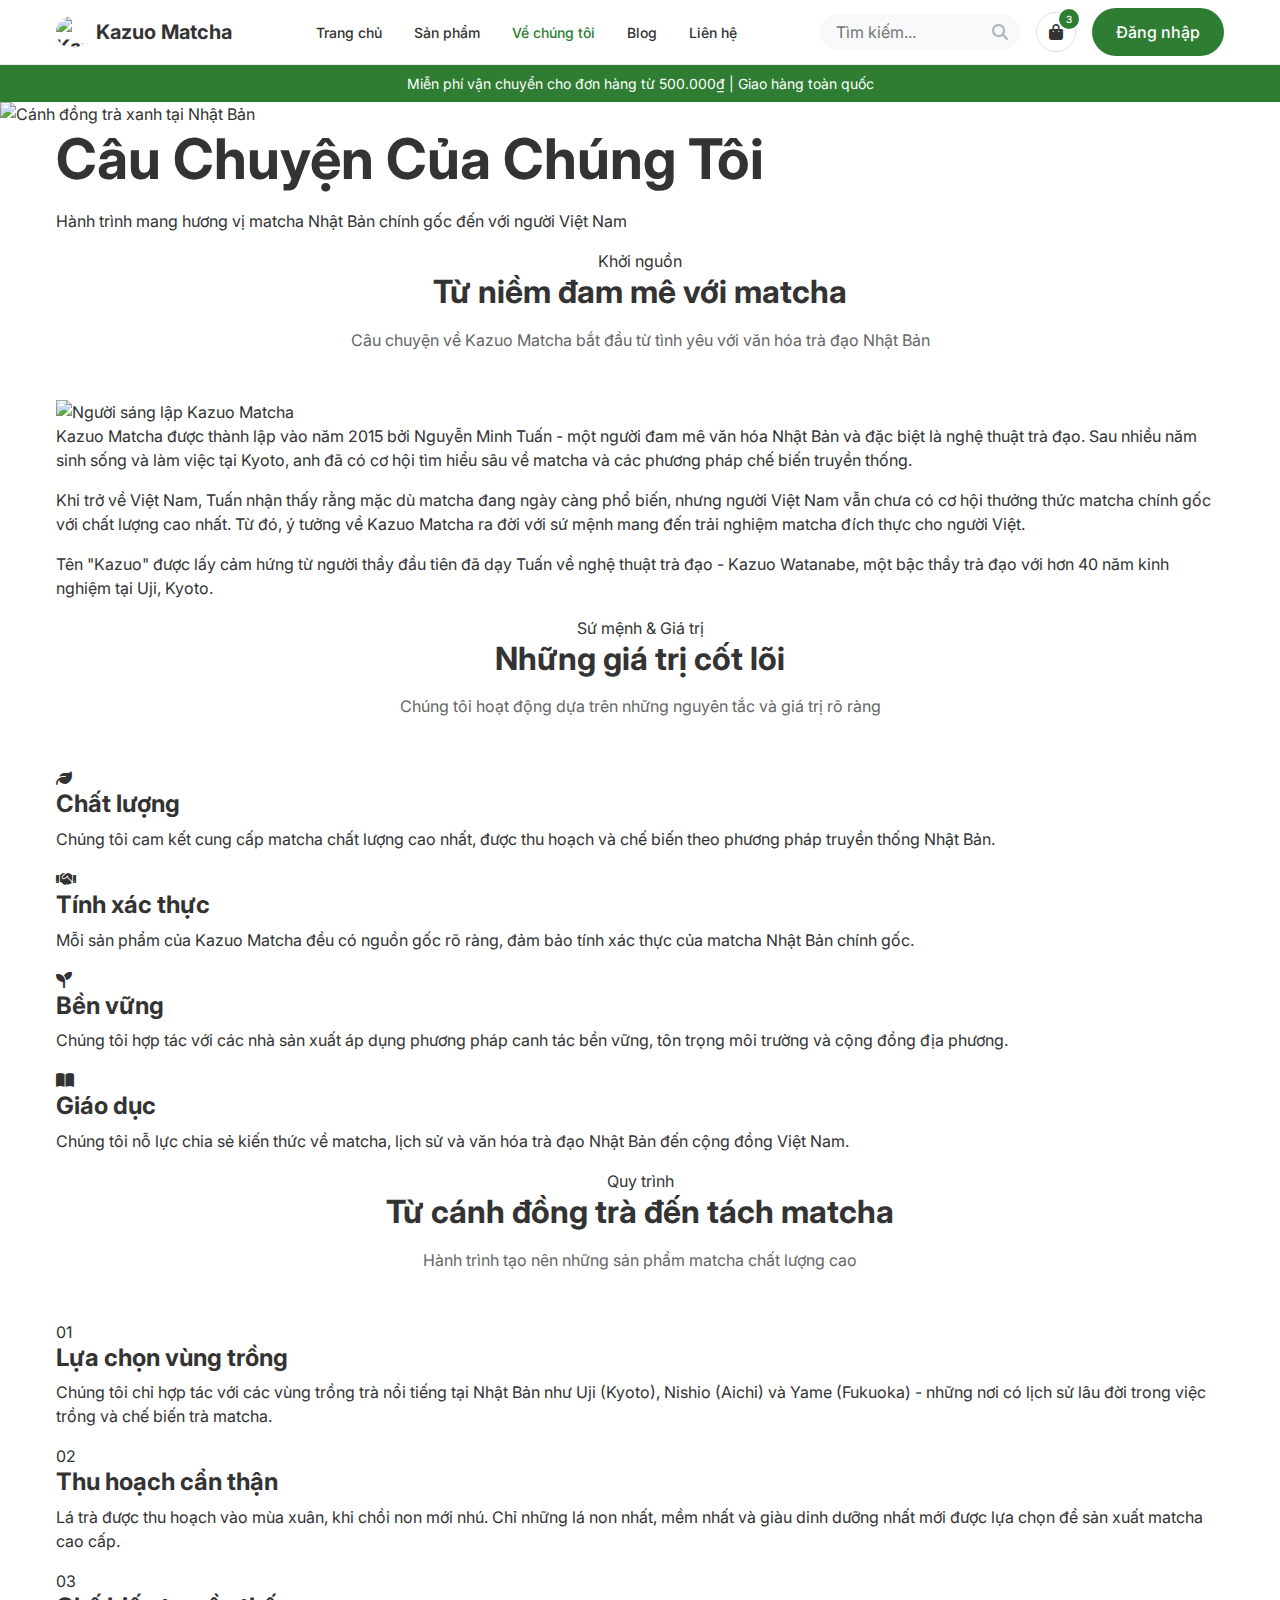
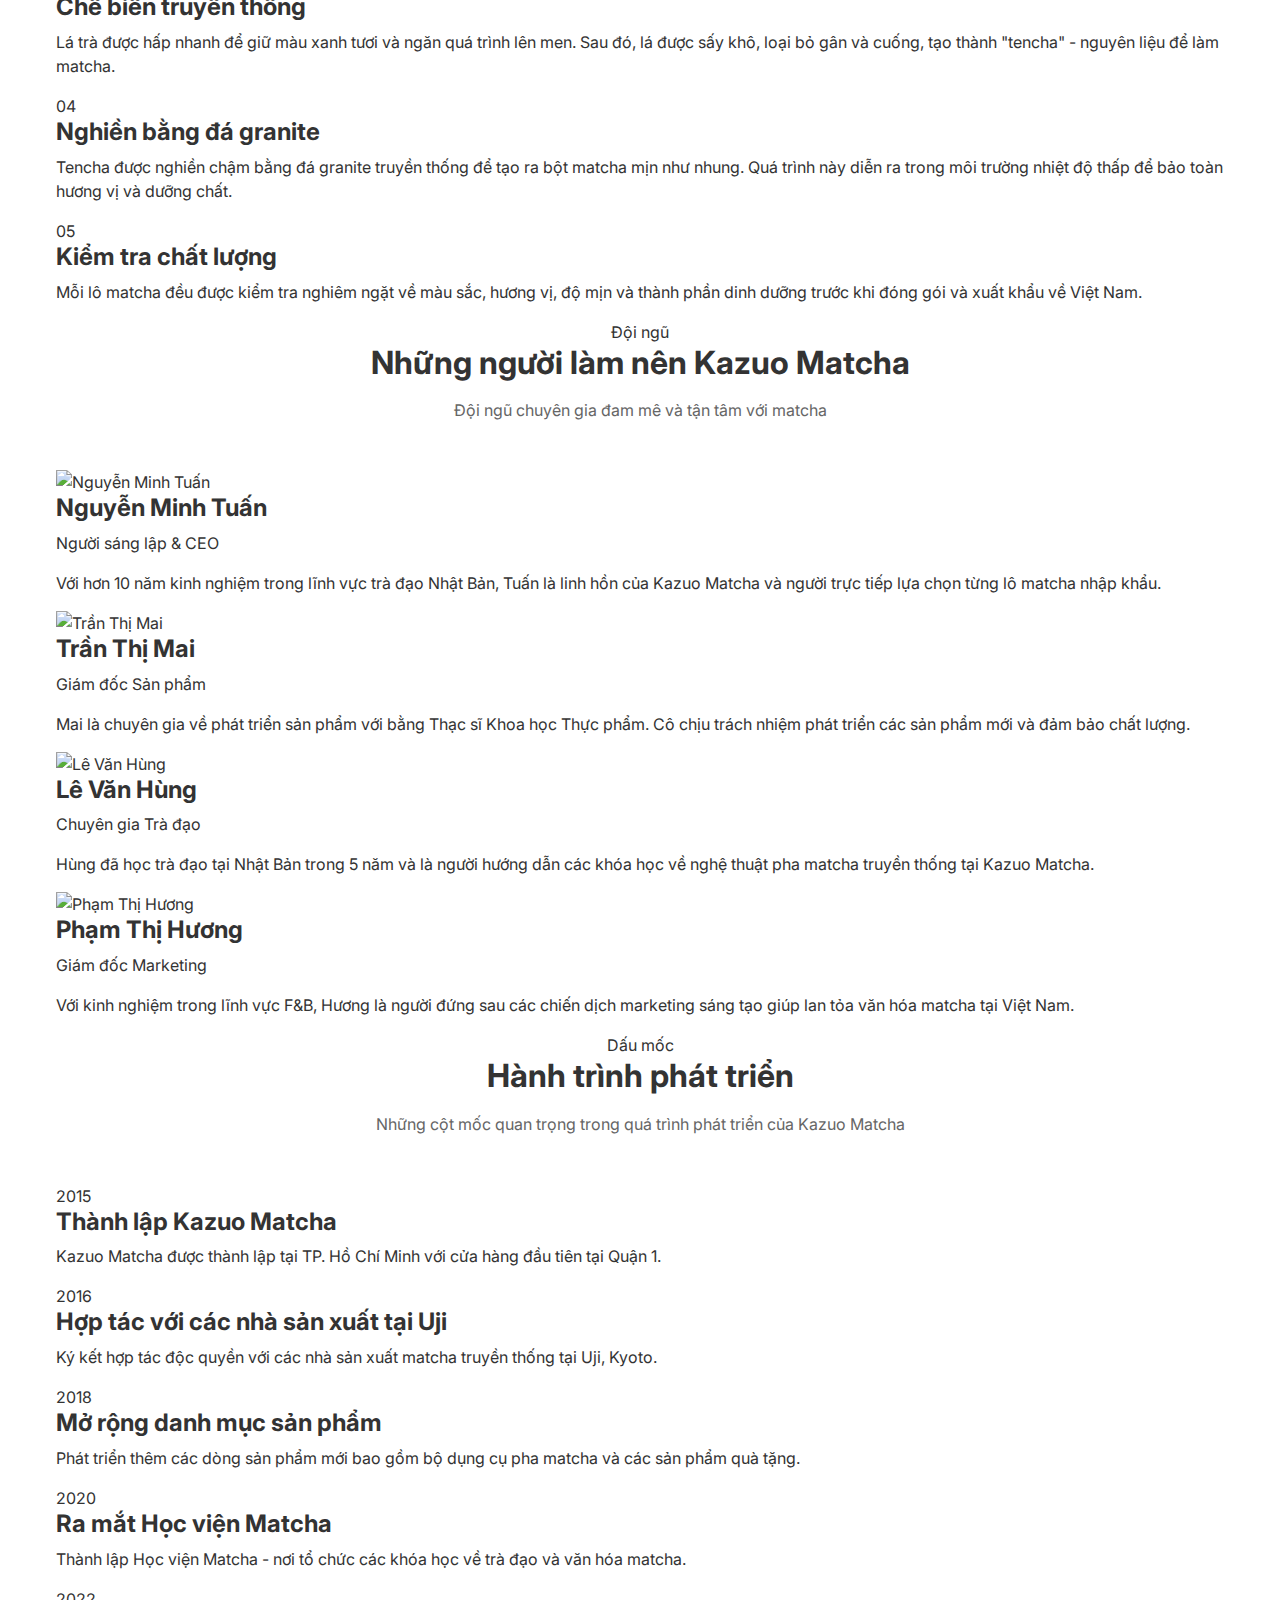
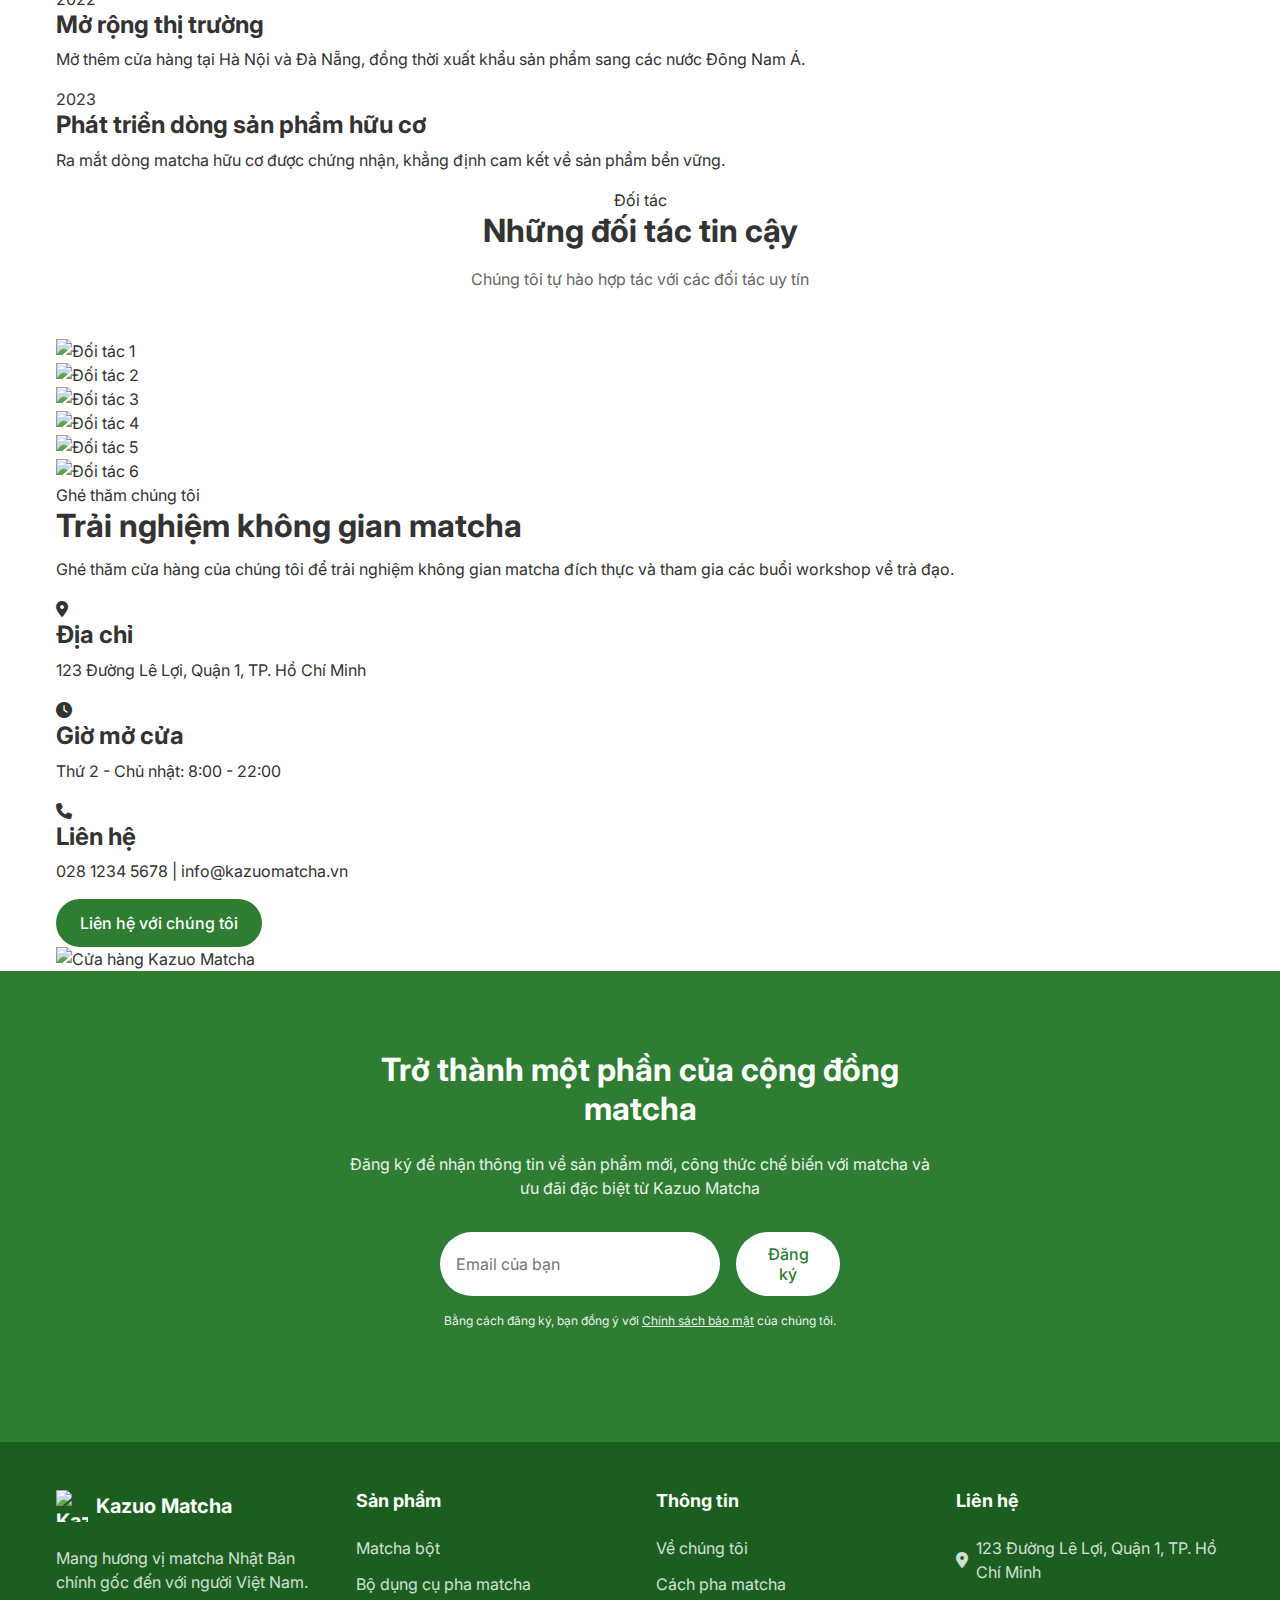
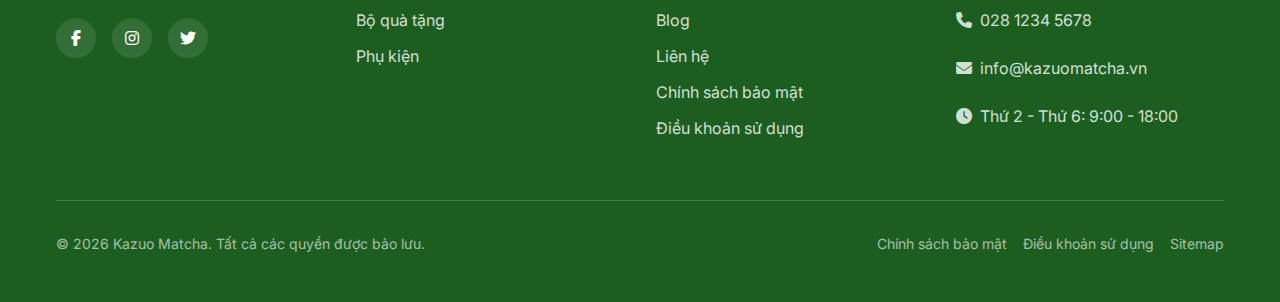
==== commit 098ef0b0: "update 2" ====
--- a/about.html
+++ b/about.html
@@ -4,8 +4,8 @@
   <meta charset="UTF-8">
   <meta name="viewport" content="width=device-width, initial-scale=1.0">
   <title>Về Chúng Tôi - Kazuo Matcha</title>
-  <link rel="stylesheet" href="styles.css">
-  <link rel="stylesheet" href="about.css">
+  <link rel="stylesheet" href="/styles.css">
+  <link rel="stylesheet" href="/about.css">
   <link rel="stylesheet" href="https://cdnjs.cloudflare.com/ajax/libs/font-awesome/6.4.0/css/all.min.css">
   <link href="https://fonts.googleapis.com/css2?family=Inter:wght@400;500;600;700&display=swap" rel="stylesheet">
 </head>
--- a/styles.css
+++ b/styles.css
@@ -256,6 +256,7 @@
   .logo img {
     width: 2rem;
     height: 2rem;
+    border-radius: 100%;
   }
   
   .main-nav {
@@ -1122,6 +1123,7 @@
     font-weight: 700;
     font-size: 1.25rem;
     margin-bottom: 1.5rem;
+    border-radius: 100%;
   }
   
   .footer-logo img {
